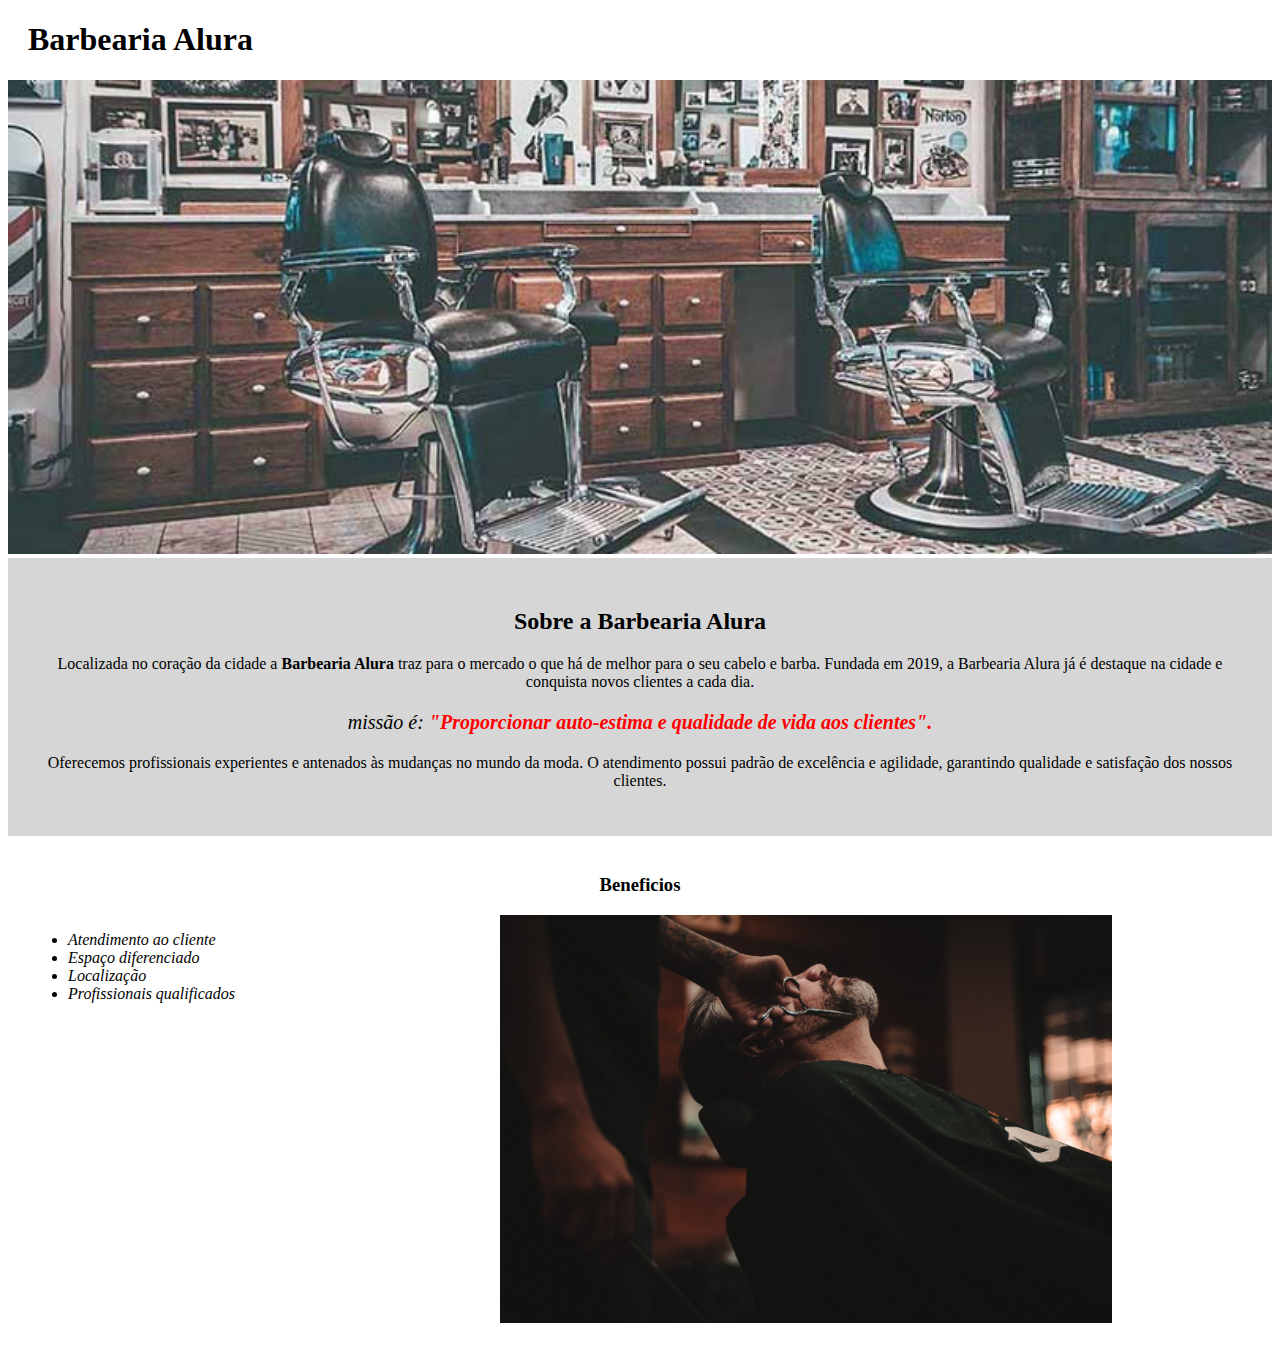
==== Barbearia_Alura/index.html @ e1a6d54c "first commit" ====
<!DOCTYPE html>
<html lang="pt-br">

    <head>
        <meta charset="UTF-8">
        <title>Barbearia Alura</title>
        <link rel="stylesheet" href="style.css">
        
    </head>

    <body>
        <header>
            <h1 class="titulo-principal">Barbearia Alura</h1>
        </header>
        <img id="banner" src="banner.jpg">
        <div class="principal">
            <h2 class="titulo-centralizado">Sobre a Barbearia Alura</h2>

            <p>Localizada no coração da cidade a <strong>Barbearia Alura</strong> traz para o mercado o que há de melhor para o
                seu
                cabelo e barba. Fundada em 2019,
                a Barbearia Alura já é destaque na cidade e conquista novos clientes a cada dia.</p>

            <p id="missao"><em>missão é: <strong>"Proporcionar auto-estima e qualidade de vida aos clientes".</strong></em></p>

            <p>Oferecemos profissionais experientes e antenados às mudanças no mundo da moda. O atendimento possui padrão de
                excelência e agilidade,
                garantindo qualidade e satisfação dos nossos clientes.</p>
        </div>
        

        <div class="beneficios">
            <h3 class="titulo-centralizado">Beneficios</h3>
            <ul>
                <li class="itens">Atendimento ao cliente</li>
                <li class="itens">Espaço diferenciado</li>
                <li class="itens">Localização</li>
                <li class="itens">Profissionais qualificados</li>
            </ul>
            <img class="imagembeneficios" src="beneficios.jpg">
        </div>
        

    </body>


</html>
---- Barbearia_Alura/style.css ----
body{
}

.titulo-principal{
    padding-left: 20px;
}

.titulo-centralizado, p{
    text-align: center;
}

em strong{
    color: red;
}
ul{
    display: inline-block;
    vertical-align: top;
    width: 20%;
    margin-right: 15%;
}



#missao {
    font-size: 20px;
}

#banner {
    width: 100%;
}



.principal{
    background: #CCCCCCCC;
    padding: 30px;
}
.beneficios{
    background: #FFFFFF;
    padding: 20px;
}
.itens {
    font-style: italic;
}
.imagembeneficios{
    width: 50%;
}
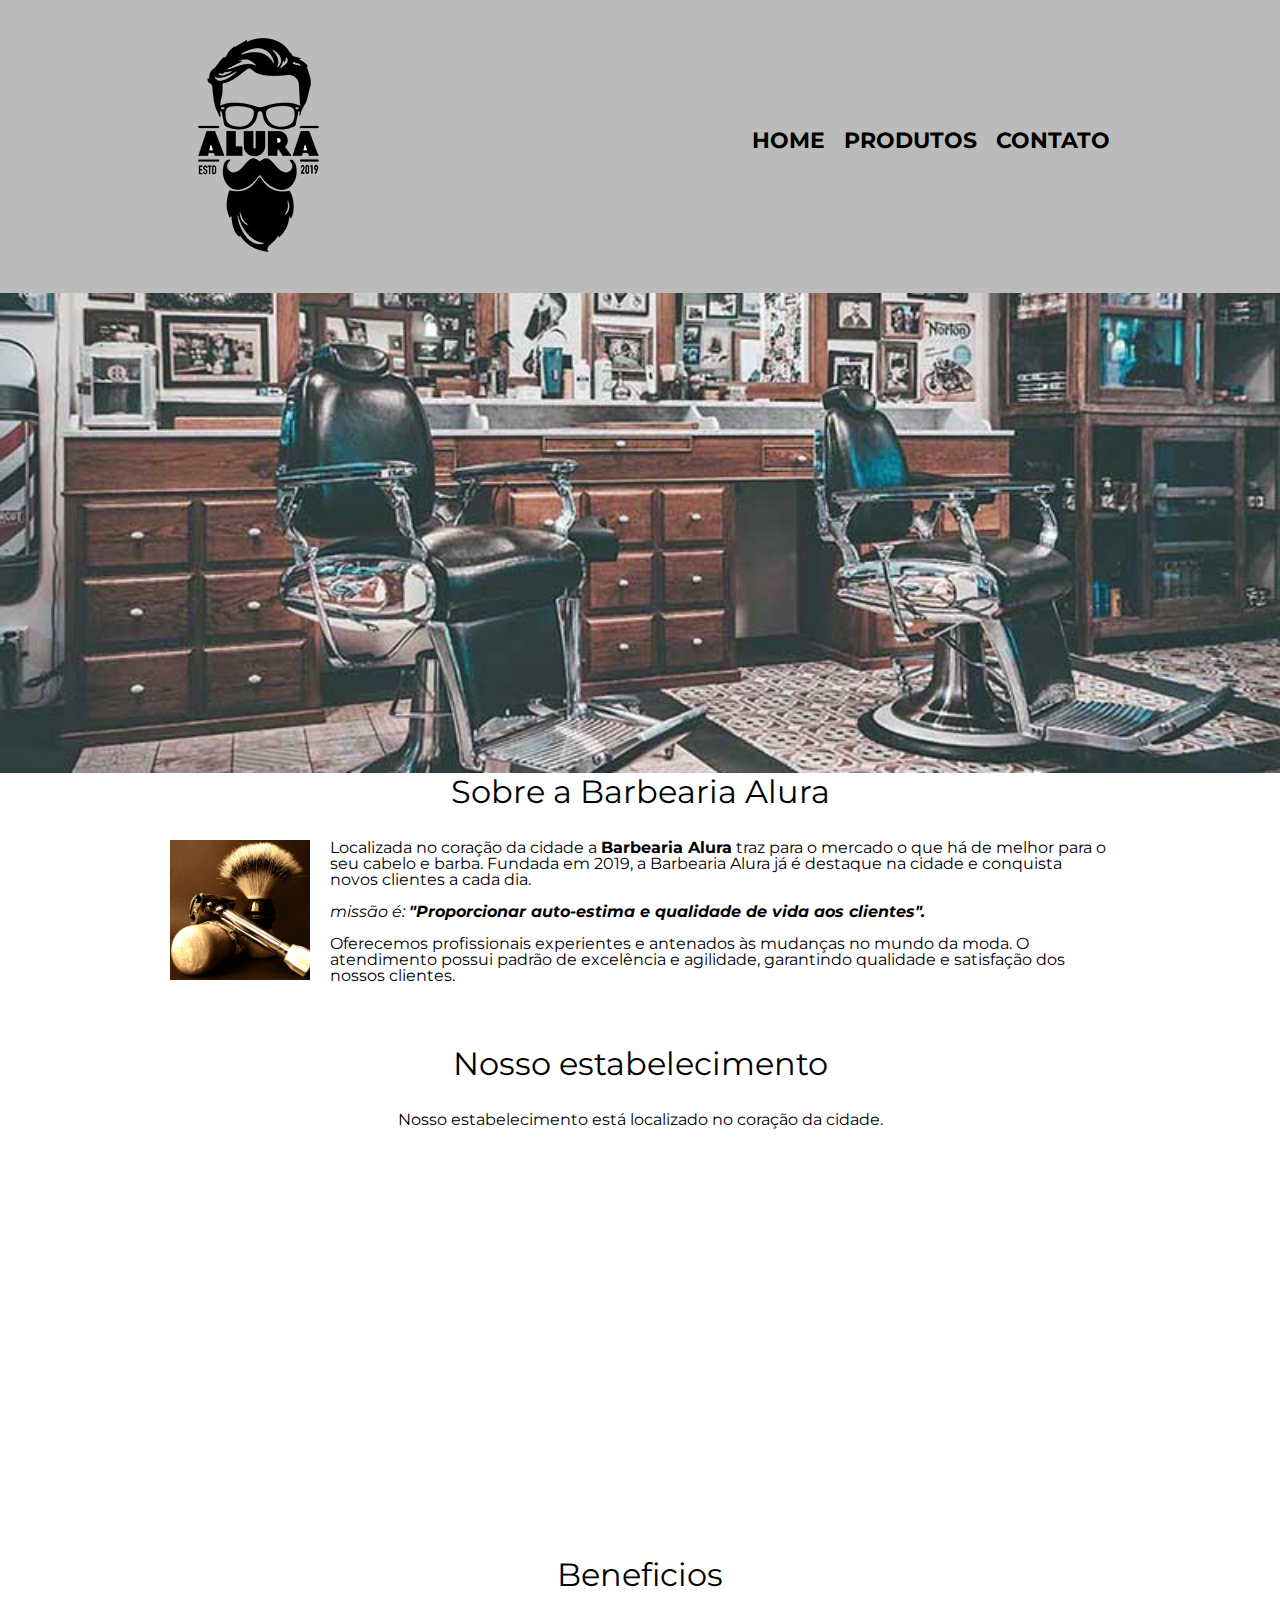
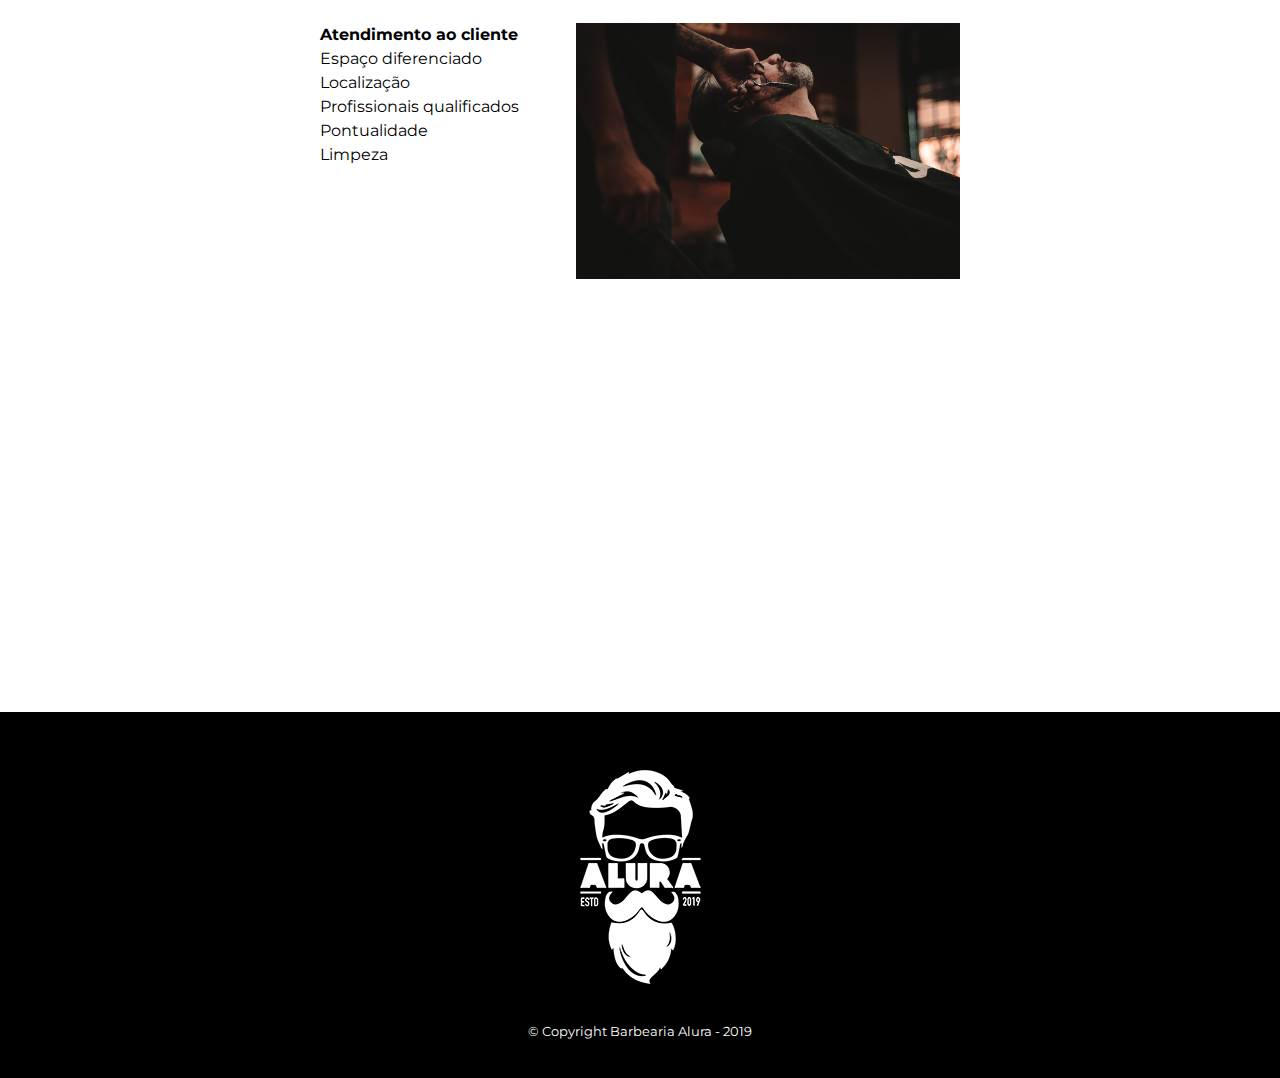
==== commit 1a140599: "aplicando gradientes" ====
--- a/Barbearia_Alura/index.html
+++ b/Barbearia_Alura/index.html
@@ -1,47 +1,91 @@
 <!DOCTYPE html>
 <html lang="pt-br">
 
-    <head>
-        <meta charset="UTF-8">
-        <title>Barbearia Alura</title>
-        <link rel="stylesheet" href="style.css">
-        
-    </head>
+<head>
+    <meta charset="UTF-8">
+    <title>Barbearia Alura</title>
+    <link rel="stylesheet" href="reset.css">
+    <link rel="stylesheet" href="style.css">
+    <link rel="preconnect" href="https://fonts.googleapis.com">
+    <link rel="preconnect" href="https://fonts.gstatic.com" crossorigin>
+    <link href="https://fonts.googleapis.com/css2?family=Montserrat&display=swap" rel="stylesheet">
 
-    <body>
-        <header>
-            <h1 class="titulo-principal">Barbearia Alura</h1>
-        </header>
-        <img id="banner" src="banner.jpg">
-        <div class="principal">
-            <h2 class="titulo-centralizado">Sobre a Barbearia Alura</h2>
+</head>
 
-            <p>Localizada no coração da cidade a <strong>Barbearia Alura</strong> traz para o mercado o que há de melhor para o
+<body>
+    <header>
+        <div class="caixa">
+            <h1><img src="logo.png" alt="Logo da barbearia alura"></h1>
+
+            <nav>
+                <ul>
+                    <li><a href="index.html">Home</a></li>
+                    <li><a href="Produtos">Produtos</a></li>
+                    <li> <a href="Contato.html"> Contato</a></li>
+                </ul>
+            </nav>
+        </div>
+    </header>
+    <img class="banner" src="banner.jpg">
+    <main>
+        <section class="principal">
+            <h2 class="titulo-principal">Sobre a Barbearia Alura</h2>
+
+            <img class="utensilios" src="utensilios.jpg" alt="utensilios de barbearia">
+
+            <p>Localizada no coração da cidade a <strong>Barbearia Alura</strong> traz para o mercado o que há de melhor
+                para o
                 seu
                 cabelo e barba. Fundada em 2019,
                 a Barbearia Alura já é destaque na cidade e conquista novos clientes a cada dia.</p>
 
-            <p id="missao"><em>missão é: <strong>"Proporcionar auto-estima e qualidade de vida aos clientes".</strong></em></p>
+            <p id="missao"><em>missão é: <strong>"Proporcionar auto-estima e qualidade de vida aos
+                        clientes".</strong></em>
+            </p>
 
-            <p>Oferecemos profissionais experientes e antenados às mudanças no mundo da moda. O atendimento possui padrão de
+            <p>Oferecemos profissionais experientes e antenados às mudanças no mundo da moda. O atendimento possui
+                padrão de
                 excelência e agilidade,
                 garantindo qualidade e satisfação dos nossos clientes.</p>
-        </div>
-        
+        </section>
 
-        <div class="beneficios">
-            <h3 class="titulo-centralizado">Beneficios</h3>
-            <ul>
-                <li class="itens">Atendimento ao cliente</li>
-                <li class="itens">Espaço diferenciado</li>
-                <li class="itens">Localização</li>
-                <li class="itens">Profissionais qualificados</li>
-            </ul>
-            <img class="imagembeneficios" src="beneficios.jpg">
-        </div>
-        
+        <section class="mapa">
+            <h3 class="titulo-principal">Nosso estabelecimento</h3>
+            <p>Nosso estabelecimento está localizado no coração da cidade.</p>
+            <iframe
+                src="https://www.google.com/maps/embed?pb=!1m18!1m12!1m3!1d3656.448598130907!2d-46.634653385542435!3d-23.588239368469353!2m3!1f0!2f0!3f0!3m2!1i1024!2i768!4f13.1!3m3!1m2!1s0x94ce5a2b2ed7f3a1%3A0xab35da2f5ca62674!2sCaelum%20-%20Escola%20de%20Tecnologia!5e0!3m2!1spt-BR!2sbr!4v1631890886251!5m2!1spt-BR!2sbr"
+                width="100%" height="300" style="border:0;" allowfullscreen="" loading="lazy"></iframe>
+        </section>
 
-    </body>
+        <section class="beneficios">
+            <h3 class="titulo-principal">Beneficios</h3>
+
+            <div class="conteudo-beneficios">
+                <ul class="lista-beneficios">
+                    <li class="itens">Atendimento ao cliente</li>
+                    <li class="itens">Espaço diferenciado</li>
+                    <li class="itens">Localização</li>
+                    <li class="itens">Profissionais qualificados</li>
+                    <li class="itens">Pontualidade</li>
+                    <li class="itens">Limpeza</li>
+                </ul><img class="imagembeneficios" src="beneficios.jpg">
+            </div>
+            
+            <div class="video">
+                <iframe width="560" height="315" src="https://www.youtube.com/embed/wcVVXUV0YUY"
+                    title="YouTube video player" frameborder="0"
+                    allow="accelerometer; autoplay; clipboard-write; encrypted-media; gyroscope; picture-in-picture"
+                    allowfullscreen></iframe>
+            </div>
+        </section>
+    </main>
+
+
+    <footer>
+        <img src="logo-branco.png" alt="Logo da barbearia alura">
+        <p class="copyright">&copy; Copyright Barbearia Alura - 2019</p>
+    </footer>
+</body>
 
 
 </html>--- a/Barbearia_Alura/style.css
+++ b/Barbearia_Alura/style.css
@@ -1,47 +1,225 @@
+header {
+    background: #BBBBBB;
+    padding: 20px 0;
+}
+
 body{
-}
-
-.titulo-principal{
-    padding-left: 20px;
-}
-
-.titulo-centralizado, p{
-    text-align: center;
-}
-
-em strong{
-    color: red;
-}
-ul{
+    font-family: 'Montserrat', sans-serif;
+}
+
+.caixa {
+    position: relative;
+    width: 940px;
+    margin: 0 auto;
+}
+
+nav {
+    position: absolute;
+    top: 110px;
+    right: 0;
+}
+
+nav li {
+    display: inline;
+    margin: 0 0 0 15px;
+}
+
+nav a {
+    text-transform: uppercase;
+    color: #000000;
+    font-weight: bold;
+    font-size: 22px;
+    text-decoration: none;
+
+}
+
+.produtos {
+    width: 940px;
+    margin: 0 auto;
+    padding: 50px 0;
+}
+
+.produtos li {
+    display: inline-block;
+    text-align: center;
+    width: 30%;
+    vertical-align: top;
+    margin: 0 1.5%;
+    padding: 30px 20px;
+    box-sizing: border-box;
+    border: 2px solid #000000;
+    border-radius: 10px;
+}
+
+.produtos h2 {
+    font-size: 30px;
+    font-weight: bold;
+}
+
+.produto-descricao {
+    font-size: 18px;
+}
+
+.produto-preco {
+    font-size: 22px;
+    font-weight: bold;
+    margin: 10px 0 0;
+}
+
+nav a:hover {
+    color: #C78C19;
+    text-decoration: underline;
+} 
+.produtos li:hover{
+    border-color: #C78C19;
+}
+.produtos li:active{
+    border-color: #088C19;
+}
+.produtos li:hover h2{
+    font-size: 34px;
+}
+
+footer{
+    text-align: center;
+    background: black;
+    padding: 40px 0;
+}
+
+.copyright{
+    color: #FFFFFF;
+    font-size: 13px;
+    margin-top: 20px;
+}
+
+main {
+    width: 940px;
+    margin: 0 auto;
+}
+
+form {
+    margin: 40px 0;
+}
+
+form label, form legend {
+    display: block;
+    font-size: 20px;
+    margin: 0 0 10px;
+}
+
+.input-padrao {
+    display: block;
+    margin: 0 0 20px;
+    padding: 10px 25px;
+    width: 50%;
+}
+
+.checkbox {
+    margin: 20px 0;
+}
+
+.enviar {
+    width: 40%;
+    padding: 15px 0;
+    background: orange;
+    color: white;
+    font-weight: bold;
+    font-size: 18px;
+    border: none;
+    border-radius: 5px;
+    transition: 0.5s all;
+    cursor: pointer;
+}
+
+.enviar:hover {
+    background: darkorange;
+    transform: scale(1.2);
+}
+
+table{
+    margin: 20px 0 40px;
+}
+
+thead {
+    background: #555555;
+    color: white;
+    font-weight: bold;
+}
+
+td, th {
+    border: 1px solid #000000;
+    padding: 8px 15px;
+}
+
+/* css da pagina inicial*/
+.banner {
+    width: 100%;
+}
+
+.titulo-principal  {
+    text-align: center;
+    font-size: 2em;
+    margin: 0 0 1em;
+    clear: left;
+}
+
+.principal p {
+    margin: 0 0 1em;
+}
+
+.principal strong {
+    font-weight: bold;
+}
+
+.principal em {
+    font-style: italic;
+}
+
+.utensilios {
+    width: 140px;
+    float: left;
+    margin: 0 20px 20px 0;
+}
+
+.mapa {
+    padding: 3em 0;
+}
+
+.mapa p {
+    margin: 0 0 2em;
+    text-align: center;
+}
+
+.beneficios {
+    padding: 3em 0;
+}
+
+.conteudo-beneficios {
+    width: 640px;
+    margin: 0 auto;
+}
+
+.lista-beneficios {
+    width: 40%;
     display: inline-block;
     vertical-align: top;
-    width: 20%;
-    margin-right: 15%;
-}
-
-
-
-#missao {
-    font-size: 20px;
-}
-
-#banner {
-    width: 100%;
-}
-
-
-
-.principal{
-    background: #CCCCCCCC;
-    padding: 30px;
-}
-.beneficios{
-    background: #FFFFFF;
-    padding: 20px;
-}
-.itens {
-    font-style: italic;
-}
+}
+
+.itens{
+    line-height: 1.5;
+}
+
+.itens:first-child {
+    font-weight: bold;
+}
+
+
 .imagembeneficios{
-    width: 50%;
+    width: 60%;
+}
+
+
+.video {
+    width: 560px;
+    margin: 2em auto;
 }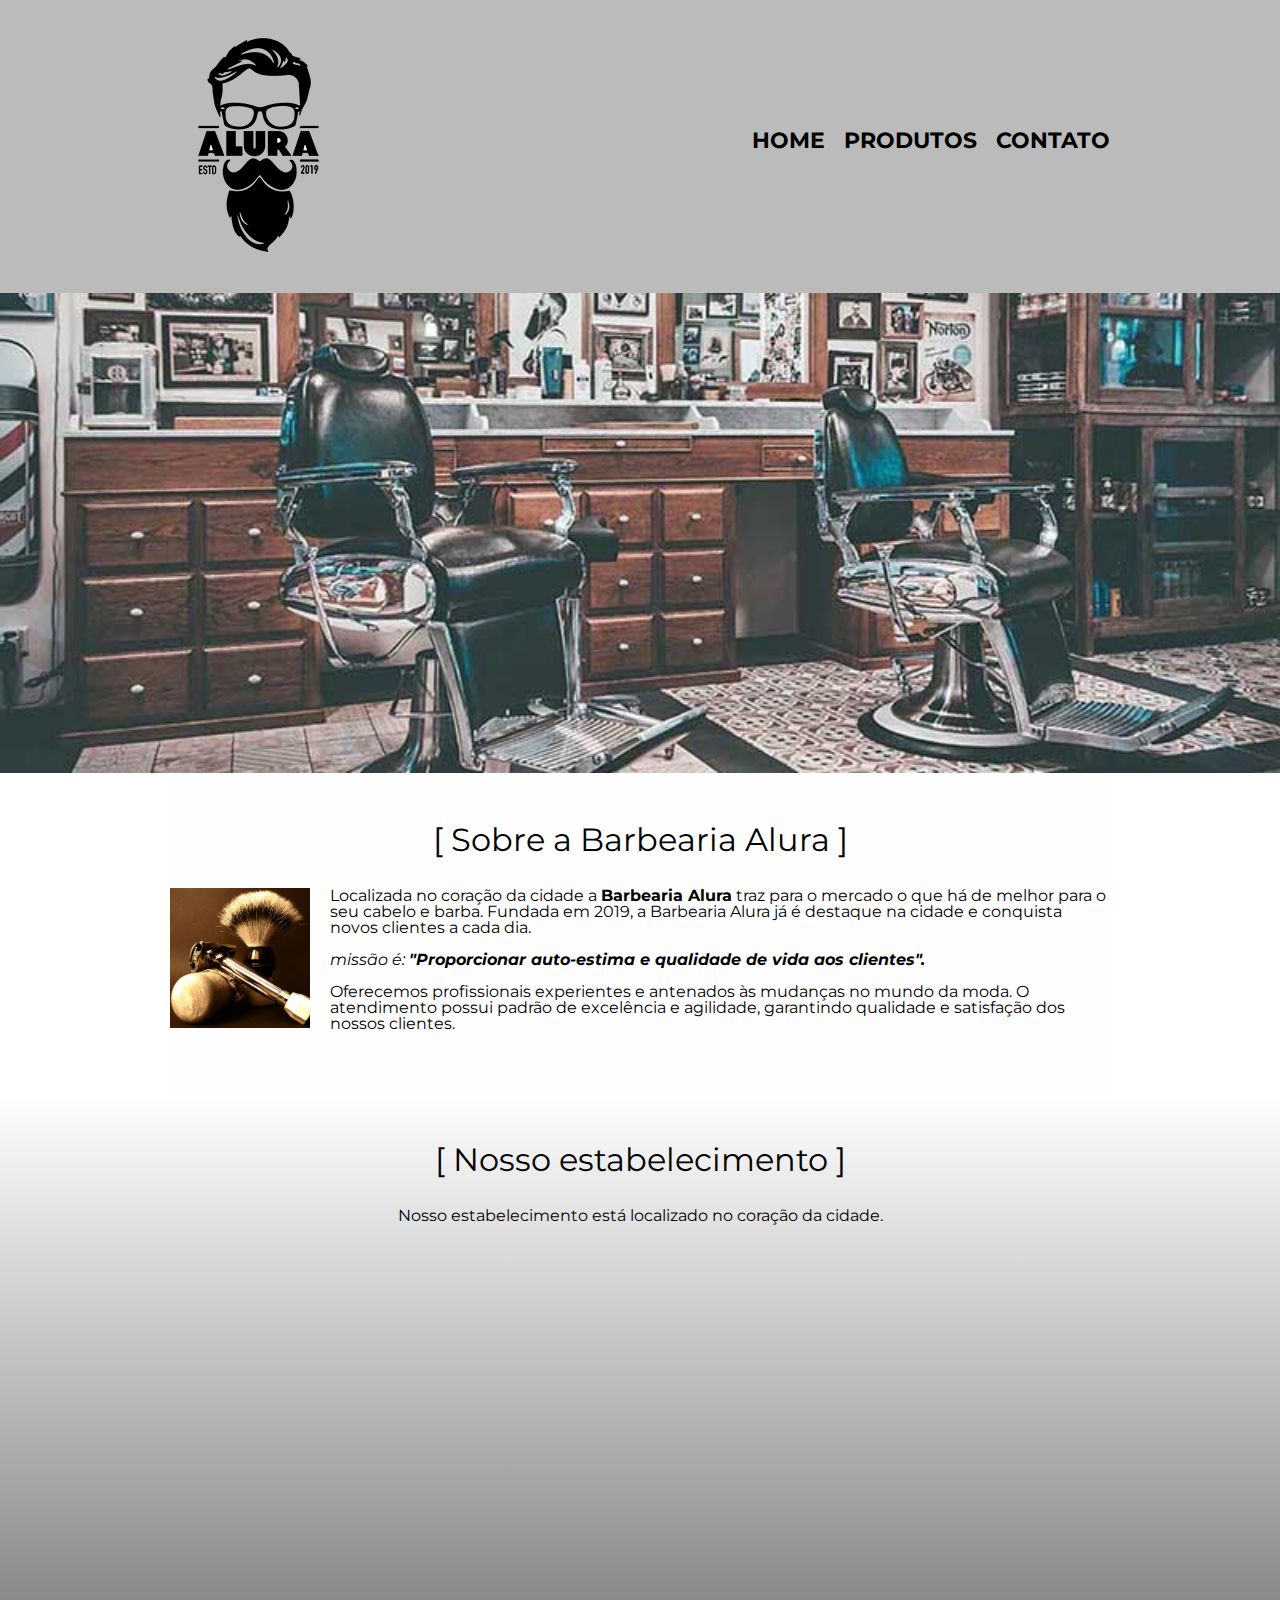
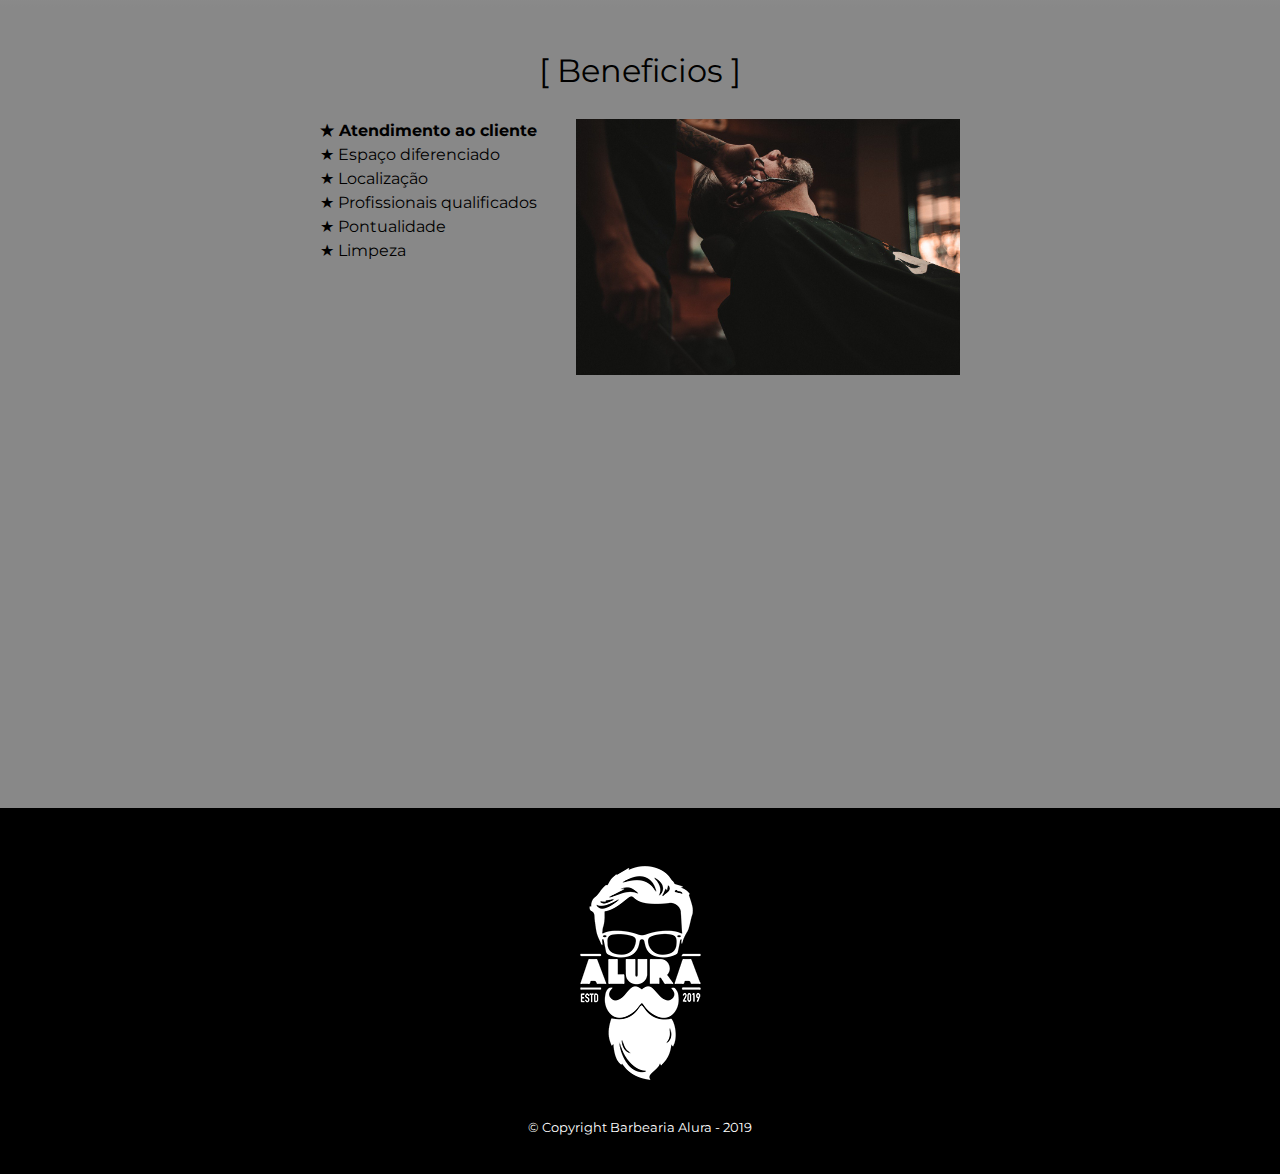
==== commit 26d87f06: "update" ====
--- a/Barbearia_Alura/index.html
+++ b/Barbearia_Alura/index.html
@@ -52,9 +52,11 @@
         <section class="mapa">
             <h3 class="titulo-principal">Nosso estabelecimento</h3>
             <p>Nosso estabelecimento está localizado no coração da cidade.</p>
-            <iframe
-                src="https://www.google.com/maps/embed?pb=!1m18!1m12!1m3!1d3656.448598130907!2d-46.634653385542435!3d-23.588239368469353!2m3!1f0!2f0!3f0!3m2!1i1024!2i768!4f13.1!3m3!1m2!1s0x94ce5a2b2ed7f3a1%3A0xab35da2f5ca62674!2sCaelum%20-%20Escola%20de%20Tecnologia!5e0!3m2!1spt-BR!2sbr!4v1631890886251!5m2!1spt-BR!2sbr"
-                width="100%" height="300" style="border:0;" allowfullscreen="" loading="lazy"></iframe>
+            <div class="mapa-conteudo">
+                <iframe
+                    src="https://www.google.com/maps/embed?pb=!1m18!1m12!1m3!1d3656.448598130907!2d-46.634653385542435!3d-23.588239368469353!2m3!1f0!2f0!3f0!3m2!1i1024!2i768!4f13.1!3m3!1m2!1s0x94ce5a2b2ed7f3a1%3A0xab35da2f5ca62674!2sCaelum%20-%20Escola%20de%20Tecnologia!5e0!3m2!1spt-BR!2sbr!4v1631890886251!5m2!1spt-BR!2sbr"
+                    width="100%" height="300" style="border:0;" allowfullscreen="" loading="lazy"></iframe>
+            </div>
         </section>
 
         <section class="beneficios">
@@ -70,7 +72,7 @@
                     <li class="itens">Limpeza</li>
                 </ul><img class="imagembeneficios" src="beneficios.jpg">
             </div>
-            
+
             <div class="video">
                 <iframe width="560" height="315" src="https://www.youtube.com/embed/wcVVXUV0YUY"
                     title="YouTube video player" frameborder="0"
--- a/Barbearia_Alura/style.css
+++ b/Barbearia_Alura/style.css
@@ -93,8 +93,7 @@
 }
 
 main {
-    width: 940px;
-    margin: 0 auto;
+    
 }
 
 form {
@@ -163,6 +162,22 @@
     clear: left;
 }
 
+.titulo-principal:before{
+    content: "[ ";
+}
+
+.titulo-principal:after {
+    content: " ]";
+}
+
+.principal {
+    padding: 3em 0;
+    background: #FEFEFE;
+    width: 940px;
+    margin: 0 auto;
+
+}
+
 .principal p {
     margin: 0 0 1em;
 }
@@ -183,6 +198,12 @@
 
 .mapa {
     padding: 3em 0;
+    background: linear-gradient(#FEFEFE, #888888);
+}
+
+.mapa-conteudo {
+    width: 940px;
+    margin: 0 auto;
 }
 
 .mapa p {
@@ -192,6 +213,7 @@
 
 .beneficios {
     padding: 3em 0;
+    background: #888888; 
 }
 
 .conteudo-beneficios {
@@ -209,6 +231,10 @@
     line-height: 1.5;
 }
 
+.itens:before{
+    content: "★ ";
+}
+
 .itens:first-child {
     font-weight: bold;
 }
